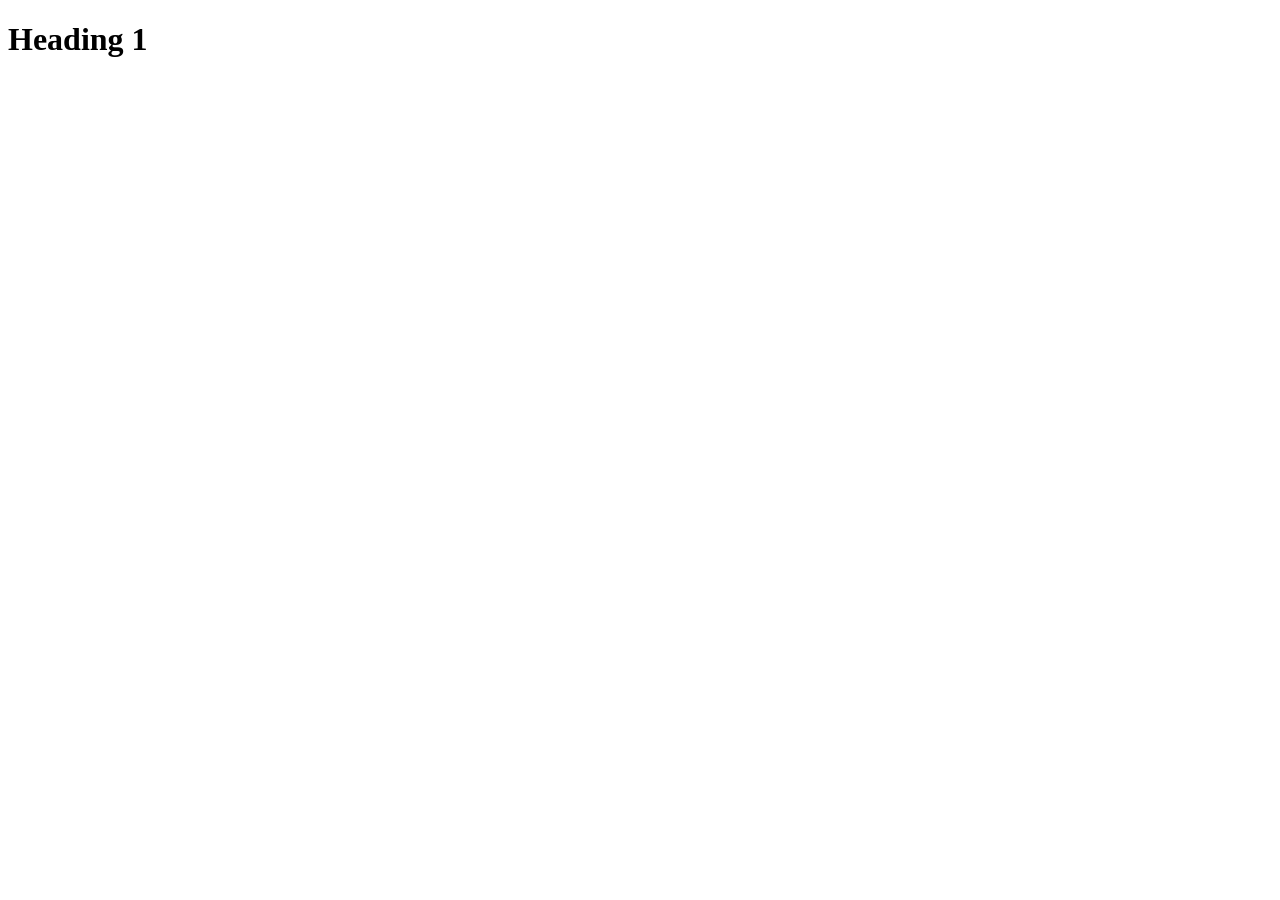
==== h1/index.html @ cf204ef7 "Homework1 JS - Time to implement into HTML." ====
<!doctype html>
<html lang="en">
  <head>
    <meta charset="UTF-8" />
    <meta name="viewport" content="width=device-width, initial-scale=1.0" />
    <title>The Game</title>
    <script src="script.js" defer></script>
  </head>
  <body>
    <h1>Heading 1</h1>
  </body>
</html>
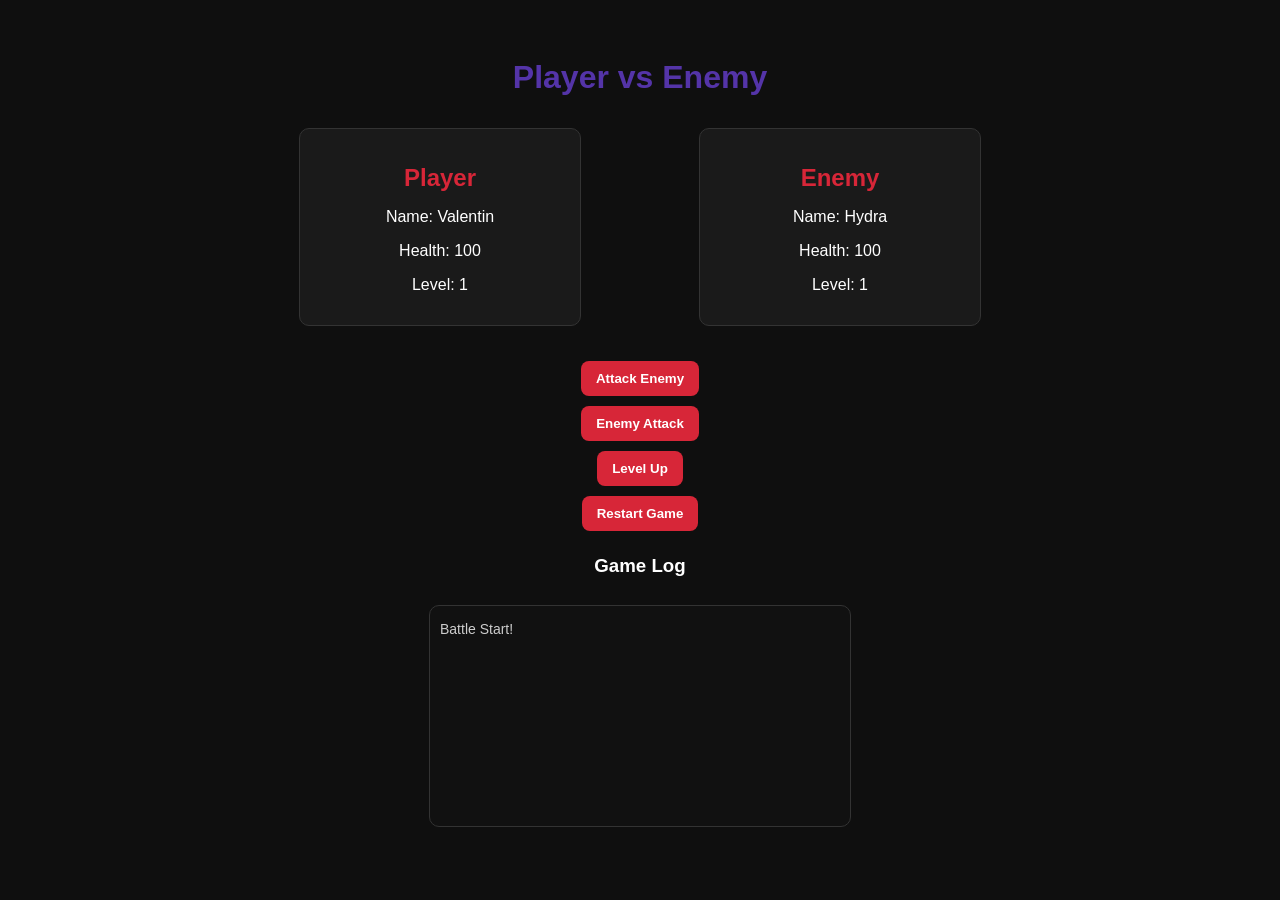
==== commit c324cdcf: "Homework finished. A very good exercise." ====
--- a/h1/index.html
+++ b/h1/index.html
@@ -5,8 +5,21 @@
     <meta name="viewport" content="width=device-width, initial-scale=1.0" />
     <title>The Game</title>
     <script src="script.js" defer></script>
+    <link rel="stylesheet" href="style.css" />
   </head>
   <body>
-    <h1>Heading 1</h1>
+    <h1>Player vs Enemy</h1>
+    <div class="player-stats">
+      <div id="player-info"></div>
+      <div id="enemy-info"></div>
+    </div>
+
+    <button id="attack-btn">Attack Enemy</button>
+    <button id="enemy-attack-btn">Enemy Attack</button>
+    <button id="levelup-btn">Level Up</button>
+    <button id="restart-btn">Restart Game</button>
+
+    <h3>Game Log</h3>
+    <div id="log"></div>
   </body>
 </html>
--- a/h1/style.css
+++ b/h1/style.css
@@ -0,0 +1,69 @@
+body {
+  font-family: "Work Sans", sans-serif;
+  background: #0f0f0f;
+  color: #ffffff;
+  display: flex;
+  flex-direction: column;
+  align-items: center;
+  padding: 30px;
+}
+
+h1 {
+  color: #5434a8;
+}
+
+.player-stats {
+  display: flex;
+  justify-content: space-around;
+  width: 100%;
+  max-width: 800px;
+  margin-bottom: 20px;
+}
+#player-info,
+#enemy-info {
+  background: #1a1a1a;
+  padding: 15px;
+  margin: 10px;
+  border-radius: 10px;
+  width: 250px;
+  text-align: center;
+  border: 1px solid #333;
+}
+#player-info h2,
+#enemy-info h2 {
+  margin-bottom: 10px;
+  color: #d72638;
+}
+button {
+  margin: 5px;
+  padding: 10px 15px;
+  border: none;
+  border-radius: 8px;
+  cursor: pointer;
+  background: #d72638;
+  color: white;
+  font-weight: bold;
+  transition: 0.2s;
+}
+
+button:hover {
+  background: #ff3b4f;
+  transform: scale(1.05);
+}
+
+#log {
+  width: 400px;
+  height: 200px;
+  overflow-y: auto;
+  background: #111;
+  border: 1px solid #333;
+  padding: 10px;
+  border-radius: 10px;
+  margin-top: 10px;
+}
+
+#log p {
+  margin: 5px 0;
+  font-size: 14px;
+  color: #ccc;
+}
